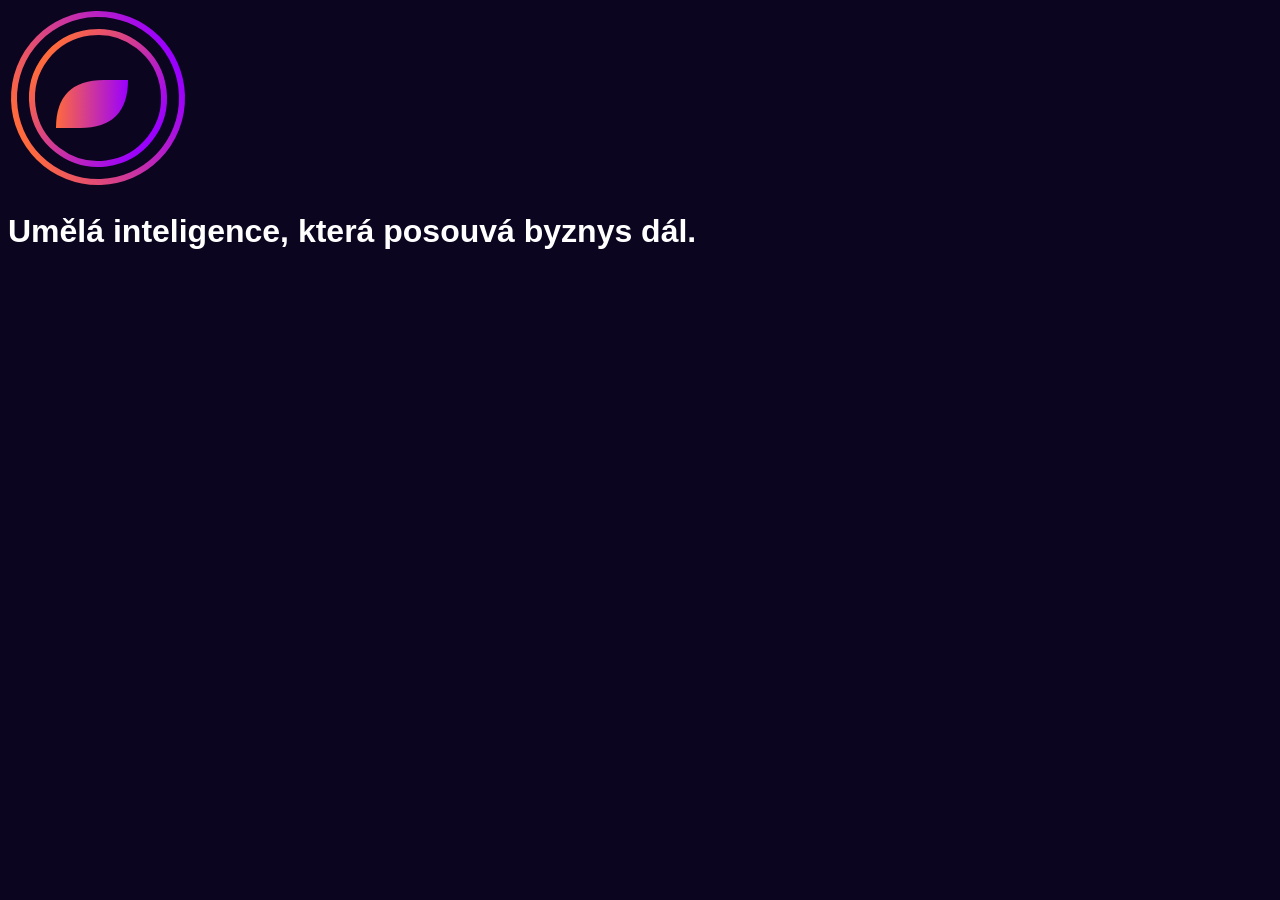
==== proxeratech_web_FINAL/index.html @ d1534643 "Add files via upload" ====
<!doctype html>
<html lang="cs">
<head>
<meta charset="utf-8"/>
<meta name="viewport" content="width=device-width, initial-scale=1"/>
<title>ProxeraTech – Full</title>
<link rel="stylesheet" href="assets/css/style.css">
</head>
<body>
<header>
  <img src="assets/images/logo.svg" class="logo">
</header>
<h1>Umělá inteligence, která posouvá byznys dál.</h1>
<script src="assets/js/main.js"></script>
</body>
</html>
---- proxeratech_web_FINAL/assets/css/style.css ----
body{background:#0b0520;color:white;font-family:Arial} .logo{width:180px;}
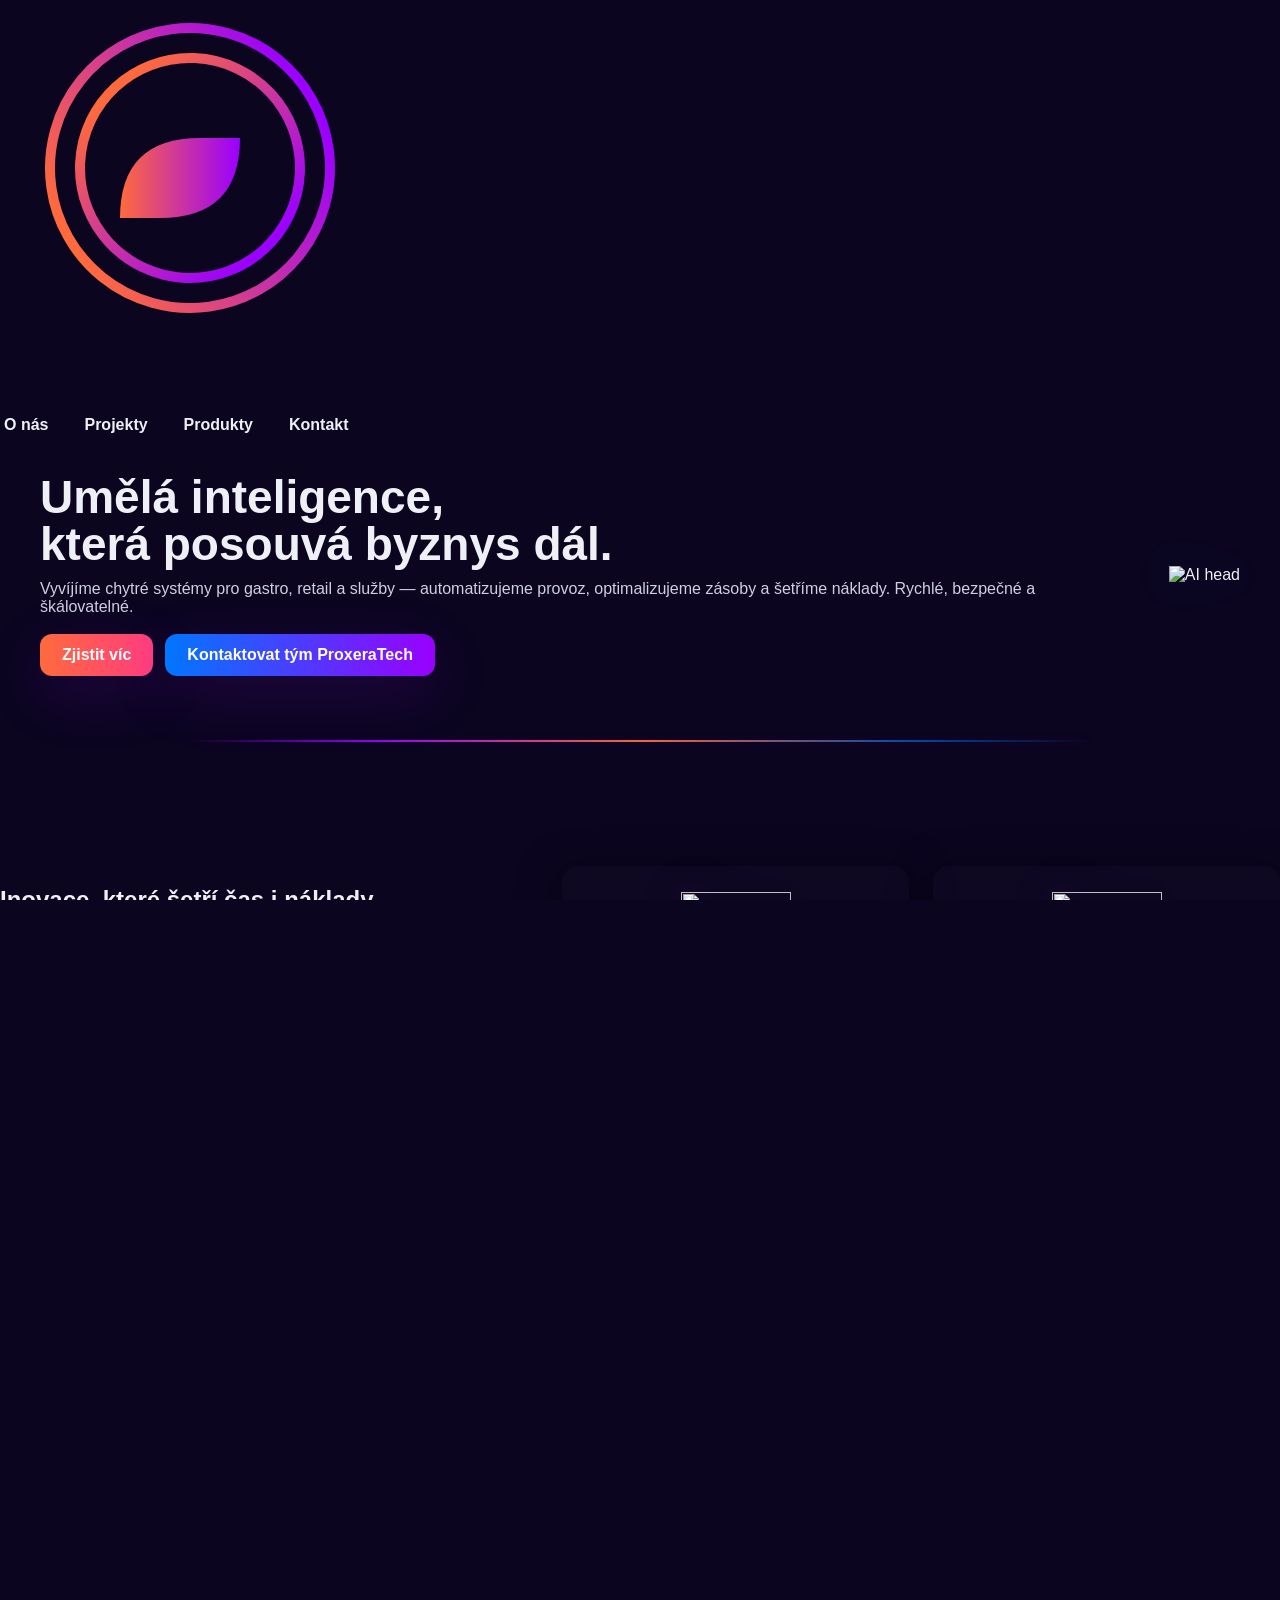
==== commit 0f8c2480: "Update index.html" ====
--- a/proxeratech_web_FINAL/index.html
+++ b/proxeratech_web_FINAL/index.html
@@ -1,16 +1,334 @@
 <!doctype html>
 <html lang="cs">
 <head>
-<meta charset="utf-8"/>
-<meta name="viewport" content="width=device-width, initial-scale=1"/>
-<title>ProxeraTech – Full</title>
+<meta charset="utf-8" />
+<meta name="viewport" content="width=device-width,initial-scale=1" />
+<title>ProxeraTech – final</title>
 <link rel="stylesheet" href="assets/css/style.css">
 </head>
 <body>
-<header>
-  <img src="assets/images/logo.svg" class="logo">
+<div class="container">
+  <header>
+<img src="assets/images/logo.svg" class="logo">
 </header>
-<h1>Umělá inteligence, která posouvá byznys dál.</h1>
-<script src="assets/js/main.js"></script>
+<defs>
+    <filter id="glow" x="-50%" y="-50%" width="200%" height="200%">
+      <feGaussianBlur stdDeviation="4" result="blur"/>
+      <feMerge><feMergeNode in="blur"/><feMergeNode in="SourceGraphic"/></feMerge>
+    </filter>
+    <filter id="glow-strong" x="-80%" y="-80%" width="260%" height="260%">
+      <feGaussianBlur stdDeviation="12" result="blur2"/>
+      <feMerge><feMergeNode in="blur2"/><feMergeNode in="SourceGraphic"/></feMerge>
+    </filter>
+
+    <linearGradient id="ringGrad" x1="0" x2="1">
+      <stop offset="0%" stop-color="#1ec0ff"/>
+      <stop offset="45%" stop-color="#4b3cff"/>
+      <stop offset="100%" stop-color="#ff2f7a"/>
+    </linearGradient>
+
+    <linearGradient id="pFill" x1="0" x2="1" y1="0" y2="1">
+      <stop offset="0%" stop-color="#ff6a45"/>
+      <stop offset="50%" stop-color="#ff2f7a"/>
+      <stop offset="100%" stop-color="#3a2cff"/>
+    </linearGradient>
+
+    <linearGradient id="strokeGrad" x1="0" x2="1">
+      <stop offset="0%" stop-color="#ffb07a"/>
+      <stop offset="40%" stop-color="#ff6a8a"/>
+      <stop offset="100%" stop-color="#6ad0ff"/>
+    </linearGradient>
+
+    <linearGradient id="gloss" x1="0" x2="0" y1="0" y2="1">
+      <stop offset="0" stop-color="#fff" stop-opacity="0.6"/>
+      <stop offset="0.25" stop-opacity="0.18"/>
+      <stop offset="0.6" stop-opacity="0.03"/>
+      <stop offset="1" stop-opacity="0"/>
+    </linearGradient>
+
+    <filter id="inset-shadow">
+      <feOffset dx="0" dy="1"/>
+      <feGaussianBlur stdDeviation="1.2"/>
+      <feComposite operator="arithmetic" k2="-1" k3="1"/>
+      <feColorMatrix type="matrix"
+        values="0 0 0 0 0
+                0 0 0 0 0
+                0 0 0 0 0
+                0 0 0 .45 0"/>
+    </filter>
+  </defs>
+
+  <!-- Rotující prstence -->
+  <circle cx="125" cy="125" r="110" stroke="url(#ringGrad)" stroke-width="2.6" fill="none"
+          class="ring-outer" filter="url(#glow-strong)"/>
+
+  <circle cx="125" cy="125" r="86" stroke="url(#ringGrad)" stroke-width="3.6" fill="none"
+          class="ring-inner" filter="url(#glow)"/>
+
+  <circle cx="125" cy="125" r="100" stroke="url(#ringGrad)" stroke-width="1.2" fill="none"
+          opacity="0.55" filter="url(#glow)"/>
+
+  <!-- P SYMBOL -->
+  <g filter="url(#inset-shadow)">
+    <path d="M80 95
+             h65
+             c18 0 32 14 32 32
+             c0 18 -14 32 -32 32
+             h-9
+             c-22 0 -42 9 -55 26
+             l-14 20
+             c-4 -0.5 -12 -1 -18 -5
+             c-9 -6 -12 -18 -12 -26
+             v-66
+             c0 -18 14 -32 32 -32z"
+          fill="url(#pFill)"
+          stroke="url(#strokeGrad)"
+          stroke-width="2"
+          transform="translate(20,10) scale(0.85)"/>
+
+    <path d="M86 100 h55 c12 0 22 10 22 22
+             c0 12 -10 22 -22 22 h-6
+             c-18 0 -34 7 -44 20 l-11 15"
+          fill="url(#gloss)" opacity="0.9"
+          transform="translate(20,10) scale(0.85)"/>
+  </g>
+
+  <style><![CDATA[
+    .ring-outer, .ring-inner { transform-origin: 125px 125px; }
+    .ring-outer { animation: rotate-outer 12s linear infinite; }
+    .ring-inner { animation: rotate-inner 9s linear reverse infinite; }
+    @keyframes rotate-outer { from{transform:rotate(0deg);} to{transform:rotate(360deg);} }
+    @keyframes rotate-inner { from{transform:rotate(0deg);} to{transform:rotate(-360deg);} }
+  ]]></style>
+</svg>
+    </div>
+    <nav>
+      <ul>
+        <li><a href="#onas">O nás</a></li>
+        <li><a href="#projekty">Projekty</a></li>
+        <li><a href="#produkty">Produkty</a></li>
+        <li><a href="#kontakt">Kontakt</a></li>
+      </ul>
+    </nav>
+  </header>
+
+  <section class="hero" id="home">
+    <div class="hero-text">
+      <h1>Umělá inteligence,<br>která posouvá byznys dál.</h1>
+      <p>Vyvíjíme chytré systémy pro gastro, retail a služby — automatizujeme provoz, optimalizujeme zásoby a šetříme náklady. Rychlé, bezpečné a škálovatelné.</p>
+      <div class="buttons">
+        <a class="btn-primary" href="#produkty">Zjistit víc</a>
+        <a class="btn-secondary" href="#kontakt">Kontaktovat tým ProxeraTech</a>
+      </div>
+    </div>
+    <div class="ai-chip-wrap"><img src="assets/images/ai.head.png" alt="AI head" class="ai-chip"></div>
+  </section>
+
+  <div class="neon-divider"></div>
+
+  <section class="features-layout" id="projekty">
+    <div class="features-text">
+      <h2>Inovace, které šetří čas i náklady</h2>
+      <p>Naše platformy pomáhají provozům snížit náklady, předvídat poptávku a uvolnit tým od rutinních úkonů. Kombinujeme pokročilé modely s praktickým nasazením.</p>
+    </div>
+
+    <div class="features-boxes">
+      <div class="card boost-box" data-direction="left" data-title="AI Automatizace" data-images='["assets/images/ai_automatizace.png"]' data-text="Automatizace provozních úkonů: plánování, objednávky, hlídání zásob. Umožňuje výrazné zkrácení času rutinních procesů.">
+        <img src="assets/images/ai_automatizace.png" class="boost-icon" alt=""><h3>AI Automatizace</h3><p>Automatizace procesů pomocí pokročilé umělé inteligence.</p>
+      </div>
+
+      <div class="card boost-box" data-direction="up" data-title="Digitální asistent" data-images='["assets/images/digitalni_asistent.png"]' data-text="Digitální asistent pro zákaznickou komunikaci, onboarding a interní podporu. Chat, hlasové rozhraní a automatické rozdělování úkolů.">
+        <img src="assets/images/digitalni_asistent.png" class="boost-icon" alt=""><h3>Digitální asistent</h3><p>Komunikace, řízení úkolů a podpora v reálném čase.</p>
+      </div>
+
+      <div class="card boost-box" data-direction="left" data-title="Online integrace" data-images='["assets/images/online_integrace.png"]' data-text="Bezproblémové propojení POS, e-shopů a ERP systémů — synchronizace dat, objednávek a skladů v reálném čase.">
+        <img src="assets/images/online_integrace.png" class="boost-icon" alt=""><h3>Online integrace</h3><p>Propojení systémů a dat pomocí API a cloudu.</p>
+      </div>
+
+      <div class="card boost-box" data-direction="bottom" data-title="Prodejní a skladové systémy" data-images='["assets/images/prodej_sklad.png"]' data-text="Řízení zásob, kontrola expirací, optimalizace objednávek a průběžná predikce spotřeby.">
+        <img src="assets/images/prodej_sklad.png" class="boost-icon" alt=""><h3>Prodejní a skladové systémy</h3><p>Řízení zásob, objednávek a provozu prodejen.</p>
+      </div>
+
+      <div class="card boost-box" data-direction="bottom" data-title="Evidence" data-images='["assets/images/evidence.png"]' data-text="Správa dokumentů, auditních záznamů a automatických reportů pro interní i externí potřeby.">
+        <img src="assets/images/evidence.png" class="boost-icon" alt=""><h3>Evidence</h3><p>Správa dokumentů, záznamů a kontrola procesů.</p>
+      </div>
+    </div>
+  </section>
+
+  <div class="neon-divider"></div>
+
+  <section class="team" id="onas">
+    <div class="team-content">
+      <div class="team-members">
+        <div class="member-card boost-box" data-direction="top" data-title="Jan Dvořák - CEO" data-images='["assets/images/jan_profile.jpg"]' data-text="CEO & Founder — strategie, produktový vývoj a partnerství.">
+          <img src="assets/images/jan_profile.jpg" alt=""><h4>Jan Dvořák</h4>
+        </div>
+        <div class="member-card boost-box" data-direction="top" data-title="Lukáš - CTO" data-images='["assets/images/lukas_profile.jpg"]' data-text="CTO — architektura systémů, AI a integrace.">
+          <img src="assets/images/lukas_profile.jpg" alt=""><h4>Lukáš</h4>
+        </div>
+        <div class="member-card boost-box" data-direction="top" data-title="Andrea - Head of Data" data-images='["assets/images/andrea_profile.jpg"]' data-text="Head of Data — modely, ETL a datová governance.">
+          <img src="assets/images/andrea_profile.jpg" alt=""><h4>Andrea</h4>
+        </div>
+        <div class="member-card boost-box" data-direction="top" data-title="Petr - Product" data-images='["assets/images/petr_profile.jpg"]' data-text="Product manager — product ops, UX a testování.">
+          <img src="assets/images/petr_profile.jpg" alt=""><h4>Petr</h4>
+        </div>
+      </div>
+
+      <div class="team-text">
+        <h2>O nás</h2>
+        <p>Jsme tým odborníků zaměřených na nasazení AI v provozech. Pomáháme provozům škálovat, snižovat ztráty a zlepšovat zákaznický zážitek. Naše projekty se zaměřují na provozní efektivitu, integrace a inteligentní doporučení vhodná pro gastro, retail a služby.</p>
+      </div>
+    </div>
+  </section>
+
+  <div class="neon-divider"></div>
+
+  <section id="produkty">
+    <div class="boosts">
+      <div class="boost-box accent-purple" data-direction="top" data-title="FoodBoost" data-images='["assets/images/food-1.jpg","assets/images/food-2.jpg","assets/images/food-3.jpg","assets/images/food-4.jpg","assets/images/food-5.jpg","assets/images/food-6.jpg"]' data-text="FoodBoost: optimalizace menu, řízení receptur a prediktivní zásoby pro gastro.">
+        <img src="assets/images/FoodBoost.png" class="boost-icon" alt=""><h3>FoodBoost</h3><p>AI řešení pro gastronomii a restaurace.</p>
+      </div>
+      <div class="boost-box accent-purple" data-direction="top" data-title="BarBoost" data-images='["assets/images/bar-1.jpg","assets/images/bar-2.jpg","assets/images/bar-3.jpg","assets/images/bar-4.jpg","assets/images/bar-5.jpg","assets/images/bar-6.jpg"]' data-text="BarBoost: řízení zásob, predikce poptávky a rychlé doporučení objednávek.">
+        <img src="assets/images/BarBoost.png" class="boost-icon" alt=""><h3>BarBoost</h3><p>Automatizace zásob a objednávek pro bary.</p>
+      </div>
+      <div class="boost-box accent-purple" data-direction="top" data-title="HotelBoost" data-images='["assets/images/hotel-1.jpg","assets/images/hotel-2.jpg","assets/images/hotel-3.jpg","assets/images/hotel-4.jpg","assets/images/hotel-5.jpg","assets/images/hotel-6.jpg"]' data-text="HotelBoost: digitalizace check-inů, správa pokojů a služby na míru.">
+        <img src="assets/images/HotelBoost.png" class="boost-icon" alt=""><h3>HotelBoost</h3><p>Digitalizace hotelových procesů a správa hostů.</p>
+      </div>
+      <div class="boost-box accent-purple" data-direction="top" data-title="EventBoost" data-images='["assets/images/event-1.jpg","assets/images/event-2.jpg","assets/images/event-3.jpg","assets/images/event-4.jpg","assets/images/event-5.jpg","assets/images/event-6.jpg"]' data-text="EventBoost: plánování kapacit, koordinace staffu a inteligentní rozvrhy.">
+        <img src="assets/images/EventBoost.png" class="boost-icon" alt=""><h3>EventBoost</h3><p>Inteligentní řízení a koordinace eventů.</p>
+      </div>
+    </div>
+  </section>
+
+  <div class="neon-divider"></div>
+
+  <section class="contact-section" id="kontakt">
+    <div class="contact-container">
+      <div class="contact-left">
+        <h2>Kontaktujte nás</h2>
+        <form>
+          <input type="text" placeholder="Jméno" required>
+          <input type="email" placeholder="E-mail" required>
+          <textarea placeholder="Zpráva" required></textarea>
+          <button type="submit" class="btn-submit">✈️ Odeslat</button>
+        </form>
+      </div>
+      <div class="contact-right">
+        <div class="contact-map"><img src="assets/images/placeholder.jpg" alt="map" style="width:100%;border-radius:12px"></div>
+        <div class="contact-info">
+          <h3>Kontakt</h3>
+          <p><strong>E-mail:</strong> info@proxeratech.cz</p>
+          <p><strong>Tel:</strong> +420 122 454 788</p>
+          <p><strong>Adresa:</strong> Ulice 123, 110 00 Praha</p>
+          <p><strong>IČ:</strong> 12345672</p>
+        </div>
+      </div>
+    </div>
+  </section>
+
+  <div class="neon-divider"></div>
+
+  <footer>
+    <div class="social">
+      <a href="#" aria-label="Instagram"><svg viewBox="0 0 24 24" fill="none" stroke="currentColor"><path d="M7 2h10a5 5 0 0 1 5 5v10a5 5 0 0 1-5 5H7a5 5 0 0 1-5-5V7a5 5 0 0 1 5-5z" stroke="#cfcfe1" stroke-width="1.4"/></svg></a>
+      <a href="#" aria-label="YouTube"><svg viewBox="0 0 24 24" fill="none" stroke="currentColor"><path d="M22 7.5s-.2-1.7-.8-2.5c-.7-.9-1.5-.9-1.9-1C16.9 3 12 3 12 3s-4.9 0-7.3.1c-.4 0-1.2 0-1.9 1C2.2 5.8 2 7.5 2 7.5S2 9.3 2 11v2c0 1.7 0 3.5 0 3.5s.2 1.7.8 2.5c.7.9 1.6.9 2 1C7.1 21 12 21 12 21s4.9 0 7.3-.1c.4 0 1.2 0 1.9-1 .6-.8.8-2.5.8-2.5S22 14.7 22 13v-2c0-1.7 0-3.5 0-3.5z" stroke="#cfcfe1" stroke-width="1.2"/></svg></a>
+      <a href="#" aria-label="Facebook"><svg viewBox="0 0 24 24" fill="none" stroke="currentColor"><path d="M18 2h-3a4 4 0 0 0-4 4v3H8v4h3v8h4v-8h3l1-4h-4V6a1 1 0 0 1 1-1h3z" stroke="#cfcfe1" stroke-width="1.2"/></svg></a>
+    </div>
+    <div class="copy">© 2025 ProxeraTech</div>
+  </footer>
+</div>
+
+<script>
+(function(){
+  const isHover = window.matchMedia('(hover: hover) and (pointer: fine)').matches;
+  let timers = new WeakMap();
+
+  function escapeHtml(s){ return String(s||'').replace(/[&<>"']/g,c=>({'&':'&amp;','<':'&lt;','>':'&gt;','"':'&quot;',"'":'&#39;'}[c])); }
+
+  function createPopup(box){
+    let p = box.querySelector('.boost-float-popup');
+    if(p) return p;
+    const title = box.dataset.title || box.querySelector('h3')?.textContent || '';
+    const text = box.dataset.text || box.querySelector('p')?.textContent || '';
+    let images = [];
+    try{ images = JSON.parse(box.dataset.images||'[]'); }catch(e){ images=[]; }
+    p = document.createElement('div');
+    p.className='boost-float-popup';
+    if(box.closest('#produkty')) p.classList.add('large');
+    p.dataset.dir = box.dataset.direction || 'top';
+    // for main product boosts show gallery horizontally if multiple images
+    if(box.closest('#produkty')){
+      // large layout: image right, text left; if many images show first image at right and thumbnails below
+      p.innerHTML = `
+        <div class="popup-head"><h3>${escapeHtml(title)}</h3><div class="icons"><span class="close-mini" style="cursor:pointer;opacity:.9">✕</span></div></div>
+        <div class="popup-body"><div class="text"><p>${escapeHtml(text)}</p></div><div class="img-wrap"><img src="${images[0]||'assets/images/placeholder.jpg'}" alt=""></div></div>
+      `;
+    } else {
+      // small boxes: image right, text left
+      p.innerHTML = `
+        <div class="popup-head"><h3>${escapeHtml(title)}</h3><div class="icons"><span class="close-mini" style="cursor:pointer;opacity:.9">✕</span></div></div>
+        <div class="popup-body"><div class="text"><p>${escapeHtml(text)}</p></div><div class="img-wrap"><img src="${images[0]||'assets/images/placeholder.jpg'}" alt=""></div></div>
+      `;
+    }
+    box.appendChild(p);
+    p.querySelector('.close-mini').addEventListener('click', ()=>{ hidePopup(box); });
+    p.addEventListener('mouseenter', ()=>{ clearTimeout(timers.get(box)); });
+    p.addEventListener('mouseleave', ()=>{ scheduleHide(box); });
+    return p;
+  }
+
+  function positionPopup(box,popup){
+    const dir = (box.dataset.direction||'top');
+    const bW = box.offsetWidth, bH = box.offsetHeight, pW = popup.offsetWidth, pH = popup.offsetHeight;
+    let left = (bW/2) - (pW/2), top = - (pH + 12);
+    if(dir==='top' || dir==='up'){ left = (bW/2) - (pW/2); top = - (pH + 12); popup.dataset.dir='top'; }
+    else if(dir==='bottom'){ left = (bW/2) - (pW/2); top = bH + 12; popup.dataset.dir='bottom'; }
+    else if(dir==='left'){ left = - pW - 12; top = (bH/2) - (pH/2); popup.dataset.dir='left'; }
+    else if(dir==='right'){ left = bW + 12; top = (bH/2) - (pH/2); popup.dataset.dir='right'; }
+    popup.style.left = left + 'px'; popup.style.top = top + 'px';
+    const rect = popup.getBoundingClientRect(), winW = window.innerWidth;
+    if(rect.left < 8){ popup.style.left = (parseFloat(popup.style.left) + (8 - rect.left)) + 'px'; }
+    if(rect.right > winW - 8){ popup.style.left = (parseFloat(popup.style.left) - (rect.right - (winW - 8))) + 'px'; }
+  }
+
+  function showPopup(box){
+    clearTimeout(timers.get(box));
+    const p = createPopup(box);
+    p.style.display='block'; p.style.opacity='0';
+    requestAnimationFrame(()=>{ positionPopup(box,p); p.classList.add('show'); p.style.opacity='1'; });
+  }
+  function scheduleHide(box){
+    clearTimeout(timers.get(box));
+    const t = setTimeout(()=>{ hidePopup(box); }, 160);
+    timers.set(box,t);
+  }
+  function hidePopup(box){
+    const p = box.querySelector('.boost-float-popup');
+    if(!p) return;
+    p.classList.remove('show'); setTimeout(()=>{ p.style.display='none'; }, 180);
+  }
+
+  document.querySelectorAll('.boost-box').forEach(box=>{
+    box.addEventListener('click', (e)=>{
+      if(!isHover){ e.stopPropagation(); if(box.classList.contains('open')){ box.classList.remove('open'); hidePopup(box); } else { box.classList.add('open'); showPopup(box); } }
+    });
+    if(isHover){
+      box.addEventListener('mouseenter', ()=>{ clearTimeout(timers.get(box)); showPopup(box); });
+      box.addEventListener('mouseleave', ()=>{ scheduleHide(box); });
+    }
+  });
+
+  document.addEventListener('click', (e)=>{
+    if(isHover) return;
+    document.querySelectorAll('.boost-box.open').forEach(b=>{ if(!b.contains(e.target)){ b.classList.remove('open'); hidePopup(b); } });
+  });
+
+  document.addEventListener('keydown', (e)=>{ if(e.key==='Escape'){ document.querySelectorAll('.boost-float-popup.show').forEach(p=>{ p.classList.remove('show'); setTimeout(()=>p.style.display='none',180); }); } });
+
+  let rT; window.addEventListener('resize', ()=>{ clearTimeout(rT); rT=setTimeout(()=>{ document.querySelectorAll('.boost-float-popup.show').forEach(p=>positionPopup(p.parentElement,p)); },120); });
+  window.addEventListener('scroll', ()=>{ clearTimeout(rT); rT=setTimeout(()=>{ document.querySelectorAll('.boost-float-popup.show').forEach(p=>positionPopup(p.parentElement,p)); },120); });
+
+})();
+</script>
 </body>
-</html>+</html>
--- a/proxeratech_web_FINAL/assets/css/style.css
+++ b/proxeratech_web_FINAL/assets/css/style.css
@@ -1 +1,179 @@
-body{background:#0b0520;color:white;font-family:Arial} .logo{width:180px;}+/* style.css - final ProxeraTech (A-2 updated) */
+:root{
+  --bg:#0b0520; --text:#eef0f6; --muted:#cfcfe1;
+  --orange-1:#ff6a3d; --orange-2:#ff3d80;
+  --blue-1:#0077ff; --blue-2:#9a00ff;
+  --purple-1:#9a00ff; --purple-2:#0077ff;
+  --pink-1:#ff5aa8; --pad:40px;
+  --max-width:1400px; --divider-width:70%;
+  --boost-popup-big-width:480px; --boost-popup-small-width:360px;
+  --cta-glow: 0 18px 60px rgba(154,0,255,0.16);
+}
+*{box-sizing:border-box}
+html,body{height:100%;margin:0;background:var(--bg);color:var(--text);font-family:Inter,Arial,sans-serif;overflow-x:hidden}
+.container{max-width:var(--max-width);margin:0 auto;padding:0 var(--pad) 80px}
+
+/* HEADER */
+header{display:flex;align-items:center;justify-content:space-between;padding:18px var(--pad);position:relative;z-index:50}
+.logo-wrap{display:flex;align-items:center;gap:18px}
+.logo-svg{width:140px;height:140px}
+nav ul{display:flex;gap:28px;margin:0;padding:0;list-style:none;align-items:center}
+nav a{color:var(--text);text-decoration:none;font-weight:700;position:relative;padding:6px 4px;transition:transform .18s,opacity .15s}
+nav a::after{content:"";position:absolute;left:50%;transform:translateX(-50%);bottom:-8px;width:0;height:3px;border-radius:3px;background:linear-gradient(90deg,var(--purple-1),var(--orange-1));transition:width .22s ease,opacity .22s}
+nav a:hover{transform:translateY(-3px);opacity:1}
+nav a:hover::after{width:70%;opacity:1}
+
+/* HERO */
+.hero{display:flex;gap:40px;align-items:center;justify-content:space-between;margin:40px 0;padding:0 var(--pad);flex-wrap:wrap}
+.hero-text{flex:1 1 48%;min-width:300px}
+.hero-text h1{font-size:46px;line-height:1.02;margin:0 0 12px}
+.hero-text p{color:var(--muted);margin:0 0 18px}
+.buttons{display:flex;gap:12px}
+.btn-primary,.btn-secondary{padding:12px 22px;border-radius:12px;color:#fff;text-decoration:none;font-weight:800;display:inline-block;box-shadow:var(--cta-glow);transition:transform .16s,box-shadow .18s,filter .12s}
+.btn-primary{background:linear-gradient(90deg,var(--orange-1),var(--orange-2))}
+.btn-secondary{background:linear-gradient(90deg,var(--blue-1),var(--blue-2))}
+.btn-primary:hover,.btn-secondary:hover{transform:translateY(-4px);filter:brightness(1.06);box-shadow:0 30px 80px rgba(154,0,255,0.14)}
+
+/* AI HEAD neon breathing */
+.ai-chip{max-width:520px;width:100%;display:block;filter:drop-shadow(0 0 18px rgba(0,140,255,0.12));animation:headBreath 4s ease-in-out infinite}
+@keyframes headBreath{0%{filter:drop-shadow(0 0 10px rgba(0,140,255,0.12))}50%{filter:drop-shadow(0 0 30px rgba(0,170,255,0.28))}100%{filter:drop-shadow(0 0 10px rgba(0,140,255,0.12))}}
+
+/* SECTIONS */
+.features-layout{display:flex;gap:36px;align-items:flex-start;justify-content:space-between;flex-wrap:wrap;padding:60px 0}
+.features-text{flex:1 1 40%;min-width:260px}
+.features-boxes{flex:1 1 55%;display:grid;grid-template-columns:repeat(auto-fit,minmax(240px,1fr));gap:26px}
+
+/* CARD / BOOSTs */
+.card, .boost-box{background:linear-gradient(180deg,rgba(255,255,255,0.02),rgba(255,255,255,0.01));border-radius:14px;padding:22px;text-align:center;min-height:180px;transition:transform .22s,box-shadow .22s;position:relative;overflow:visible;color:var(--text)}
+.boost-box{display:flex;flex-direction:column;align-items:center;justify-content:center;min-height:170px;border-radius:16px;box-shadow:0 8px 40px rgba(0,0,0,0.55);cursor:pointer}
+.boost-icon{width:110px;height:110px;object-fit:contain;margin-bottom:12px;filter:drop-shadow(0 0 24px rgba(154,0,255,0.16));transition:transform .18s,filter .18s}
+.boost-box h3{margin:0;font-weight:800;color:#fff}
+.boost-box p{margin:8px 0 0;color:var(--muted)}
+
+/* hover */
+.boost-box:hover{transform:translateY(-8px);box-shadow:0 28px 80px rgba(0,0,0,0.7)}
+.boost-box:hover .boost-icon{transform:scale(1.06);filter:drop-shadow(0 0 36px rgba(154,0,255,0.24))}
+
+/* NEON DIVIDER */
+.neon-divider{width:var(--divider-width);max-width:900px;height:2px;margin:64px auto;border-radius:6px;background:linear-gradient(90deg, rgba(154,0,255,0) 0%, rgba(154,0,255,0.95) 20%, rgba(255,106,61,0.95) 50%, rgba(0,119,255,0.6) 80%, rgba(0,119,255,0) 100%);box-shadow:0 0 12px rgba(154,0,255,0.12)}
+
+/* TEAM */
+.team-content{display:flex;gap:32px;align-items:flex-start;flex-wrap:wrap;padding:60px 0}
+.team-members{display:flex;gap:18px;flex-wrap:wrap}
+.member-card{width:200px;background:rgba(255,255,255,0.02);padding:14px;border-radius:12px;text-align:center;transition:transform .25s,box-shadow .25s;position:relative;overflow:visible}
+.member-card img{width:160px;height:160px;border-radius:12px;object-fit:cover;display:block;margin:0 auto 10px}
+.member-card h4{color:#fff;margin:6px 0}
+
+/* CONTACT: map + info side-by-side */
+.contact-container{display:flex;gap:30px;align-items:flex-start;flex-wrap:wrap;justify-content:space-between;padding-bottom:40px}
+.contact-left{flex:1 1 48%;min-width:320px}
+.contact-right{flex:1 1 40%;min-width:320px}
+.contact-left input,.contact-left textarea{padding:12px;border-radius:10px;border:none;background:rgba(255,255,255,0.03);color:#fff;width:100%;margin-bottom:10px}
+.contact-left textarea{min-height:140px;resize:vertical}
+.btn-submit{background:linear-gradient(90deg,var(--pink-1),var(--purple-1));padding:12px 18px;border-radius:12px;border:none;color:#fff;font-weight:800;cursor:pointer;box-shadow:0 14px 40px rgba(154,0,255,0.12);transition:transform .15s,box-shadow .18s}
+.btn-submit:hover{transform:translateY(-3px);box-shadow:0 26px 70px rgba(154,0,255,0.18)}
+
+/* SOCIAL ICONS neon on hover */
+.social{display:flex;gap:18px;justify-content:center;padding:0;margin:18px 0 0;list-style:none}
+.social a{display:inline-flex;align-items:center;justify-content:center;width:44px;height:44px;border-radius:10px;background:transparent;transition:transform .18s}
+.social svg{width:22px;height:22px;opacity:0.95;filter:drop-shadow(0 0 0 rgba(154,0,255,0))}
+.social a:hover{transform:translateY(-6px)}
+.social a:hover svg{filter:drop-shadow(0 0 28px rgba(154,0,255,0.85)); transform:scale(1.05)}
+
+/* FLOAT POPUP style (A-2) */
+.boost-float-popup{position:absolute;display:none;z-index:999;padding:14px;border-radius:12px;background:linear-gradient(180deg,rgba(11,5,32,0.98),rgba(11,5,32,0.95));backdrop-filter:blur(6px);color:#fff;box-shadow:0 12px 40px rgba(0,0,0,0.6);border:2px solid transparent;background-image:linear-gradient(rgba(11,5,32,0.98),rgba(11,5,32,0.95)),linear-gradient(90deg,var(--purple-1),var(--orange-1),var(--blue-1));background-origin:padding-box,border-box;background-clip:padding-box,border-box;min-height:100px;width:360px;transition:opacity .18s,transform .18s}
+.boost-float-popup.large{width:480px}
+.boost-float-popup .popup-head{display:flex;align-items:center;justify-content:space-between;margin-bottom:8px}
+.boost-float-popup .popup-head h3{margin:0;font-size:18px}
+.boost-float-popup .popup-body{display:flex;gap:10px;align-items:flex-start}
+.popup-body .img-wrap{flex:0 0 46%}
+.popup-body img{width:100%;height:100%;max-height:120px;object-fit:cover;border-radius:8px}
+.popup-body .text{flex:1 1 54%;color:#eaeaff;line-height:1.45;font-size:14px}
+
+/* caret */
+.boost-float-popup::after{content:"";position:absolute;width:14px;height:14px;transform:rotate(45deg);left:50%;bottom:-7px;background:inherit;border-radius:2px;box-shadow:0 8px 18px rgba(0,0,0,0.4)}
+.boost-float-popup[data-dir="bottom"]::after{top:-7px;bottom:auto;transform:rotate(45deg)}
+
+/* show */
+.boost-float-popup.show{display:block;opacity:1;transform:translateY(0)}
+
+/* responsive tweaks */
+@media (max-width:1000px){.boosts{grid-template-columns:repeat(2,1fr)}.features-layout{gap:28px;padding:30px 0}}
+@media (max-width:700px){nav ul{gap:12px;flex-wrap:wrap;justify-content:center}.hero{flex-direction:column}.features-boxes{grid-template-columns:1fr}.contact-container{flex-direction:column}}
+
+/* footer centered */
+footer{padding:36px 0;text-align:center;color:#9a92b6}
+footer .copy{margin-top:10px}
+root{
+  --bg:#0b0520; --text:#eef0f6; --muted:#cfcfe1;
+  --orange-1:#ff6a3d; --orange-2:#ff3d80;
+  --blue-1:#0077ff; --blue-2:#9a00ff;
+  --purple-1:#9a00ff; --purple-2:#0077ff;
+  --pad:40px; --max-width:1400px;
+  --boost-big:480px; --boost-small:360px;
+}
+*{box-sizing:border-box}
+html,body{height:100%;margin:0;background:var(--bg);color:var(--text);font-family:Inter,Arial,sans-serif;overflow-x:hidden}
+.container{max-width:var(--max-width);margin:0 auto;padding:0 var(--pad) 80px}
+
+/* header */
+header{display:flex;align-items:center;justify-content:space-between;padding:18px 0}
+.logo-svg{width:120px;height:120px}
+nav ul{display:flex;gap:28px;margin:0;padding:0;list-style:none}
+nav a{color:var(--text);text-decoration:none;font-weight:700;position:relative;padding:6px 4px;transition:transform .18s}
+nav a::after{content:"";position:absolute;left:50%;transform:translateX(-50%);bottom:-8px;width:0;height:3px;border-radius:3px;background:linear-gradient(90deg,var(--purple-1),var(--orange-1));transition:width .22s}
+nav a:hover{transform:translateY(-3px)}
+nav a:hover::after{width:70%}
+
+/* hero */
+.hero{display:flex;gap:40px;align-items:center;justify-content:space-between;margin:40px 0;flex-wrap:wrap}
+.hero-text{flex:1 1 48%}
+.ai-chip{max-width:520px;width:100%;display:block;animation:headPulse 4s ease-in-out infinite}
+@keyframes headPulse{0%{filter:drop-shadow(0 0 10px rgba(0,140,255,0.12))}50%{filter:drop-shadow(0 0 32px rgba(0,170,255,0.28))}100%{filter:drop-shadow(0 0 10px rgba(0,140,255,0.12))}}
+
+/* features */
+.features-layout{display:flex;gap:36px;align-items:flex-start;padding:60px 0;flex-wrap:wrap}
+.features-boxes{flex:1 1 55%;display:grid;grid-template-columns:repeat(auto-fit,minmax(240px,1fr));gap:24px}
+
+/* boosts products horizontal row */
+.boosts{display:grid;grid-template-columns:repeat(4,1fr);gap:20px;padding:30px 0}
+.boost-box{background:linear-gradient(180deg,rgba(255,255,255,0.01),rgba(255,255,255,0.005));border-radius:16px;padding:26px;text-align:center;position:relative;min-height:170px;display:flex;flex-direction:column;align-items:center;justify-content:center}
+.boost-box .boost-icon{width:110px;height:110px;object-fit:contain;margin-bottom:12px}
+.boost-box h3{margin:0;color:#fff;font-weight:800}
+.boost-box p{color:var(--muted);margin-top:6px}
+
+/* team side-by-side */
+.team-content{display:flex;gap:32px;align-items:flex-start;flex-wrap:wrap;padding:60px 0}
+.team-members{display:flex;gap:18px;flex-wrap:nowrap}
+.member-card{width:220px;background:rgba(255,255,255,0.02);padding:14px;border-radius:12px;text-align:center}
+.member-card img{width:160px;height:160px;border-radius:12px;object-fit:cover;margin:0 auto 10px}
+
+/* contact side-by-side */
+.contact-container{display:flex;gap:30px;align-items:flex-start;flex-wrap:wrap}
+.contact-left{flex:1 1 48%;min-width:320px}
+.contact-right{flex:1 1 40%;min-width:320px}
+
+/* social neon */
+.social{display:flex;gap:18px;justify-content:center;padding:0;margin:18px 0 0}
+.social a svg{width:24px;height:24px;transition:filter .18s}
+.social a:hover svg{filter:drop-shadow(0 0 28px rgba(154,0,255,0.85));transform:scale(1.05)}
+
+/* popup */
+.boost-float-popup{position:absolute;display:none;z-index:999;padding:14px;border-radius:12px;background:linear-gradient(180deg,rgba(11,5,32,0.98),rgba(11,5,32,0.95));color:#fff;box-shadow:0 12px 40px rgba(0,0,0,0.6);border:2px solid transparent;background-image:linear-gradient(rgba(11,5,32,0.98),rgba(11,5,32,0.95)),linear-gradient(90deg,var(--purple-1),var(--orange-1),var(--blue-1));background-origin:padding-box,border-box;background-clip:padding-box,border-box;min-height:120px;width:360px;transition:opacity .18s,transform .18s}
+.boost-float-popup.large{width:480px}
+.boost-float-popup .popup-head{display:flex;justify-content:space-between;align-items:center;margin-bottom:8px}
+.boost-float-popup .popup-body{display:flex;gap:12px;align-items:flex-start}
+.popup-body .img-wrap{flex:0 0 48%}
+.popup-body img{width:100%;height:100%;max-height:140px;object-fit:cover;border-radius:8px}
+.popup-body .text{flex:1 1 52%;font-size:14px;color:#eaeaff}
+
+/* grid for product images (3x2) */
+.popup-images-grid{display:grid;grid-template-columns:repeat(3,1fr);gap:8px;margin-top:10px}
+.popup-images-grid img{width:100%;height:80px;object-fit:cover;border-radius:6px}
+
+/* caret */
+.boost-float-popup::after{content:"";position:absolute;width:14px;height:14px;transform:rotate(45deg);left:50%;bottom:-7px;background:inherit;border-radius:2px;box-shadow:0 8px 18px rgba(0,0,0,0.4)}
+.boost-float-popup[data-dir="bottom"]::after{top:-7px;bottom:auto}
+
+/* show */
+.boost-float-popup.show{display:block;opacity:1}
